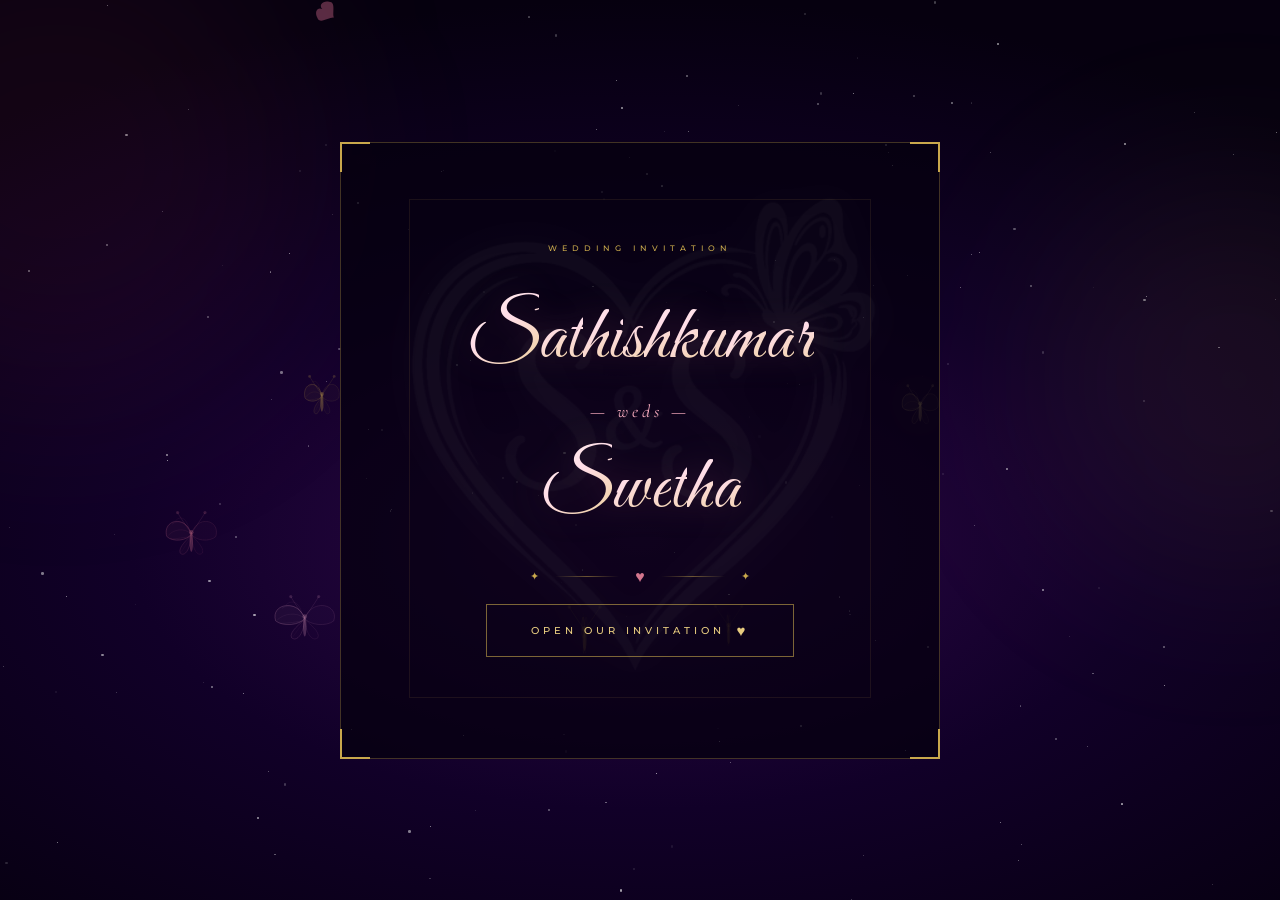
==== index.html @ 47d830bb "first release" ====
<!DOCTYPE html>
<html lang="en">
<head>
  <meta charset="UTF-8" />
  <meta name="viewport" content="width=device-width, initial-scale=1.0" />
  <title>Sathishkumar K &amp; Swetha M — Wedding Invitation</title>
  <meta name="description" content="You are warmly invited to the wedding of Sathishkumar K &amp; Swetha M — 18 June 2026, Karaikudi" />
  <link rel="icon" href="data:image/svg+xml,<svg xmlns=%22http://www.w3.org/2000/svg%22 viewBox=%220 0 100 100%22><text y=%22.9em%22 font-size=%2290%22>💍</text></svg>" />
  <link rel="stylesheet" href="styles.css" />

  <style>
    /* ══════════════════════════════════════════
       ENTRY PAGE — LOCAL ANIMATIONS
    ══════════════════════════════════════════ */

    /* ─── 3-D Card flip entrance ─── */
    .entry-card {
      animation: cardFlipIn 1.1s cubic-bezier(0.175,0.885,0.32,1.275) 0.3s both;
      transition: transform 0.12s ease, box-shadow 0.35s ease;
      transform-style: preserve-3d;
      will-change: transform;
    }
    @keyframes cardFlipIn {
      0%   { opacity:0; transform:perspective(1100px) rotateY(-90deg) scale(0.85); }
      60%  { opacity:1; transform:perspective(1100px) rotateY(6deg)   scale(1.02); }
      80%  {            transform:perspective(1100px) rotateY(-3deg)  scale(1);    }
      100% {            transform:perspective(1100px) rotateY(0deg)   scale(1);    }
    }

    /* ─── Individual letter bounce-in ─── */
    @keyframes letterDrop {
      0%   { opacity:0; transform:translateY(-55px) scale(0.4) rotate(-15deg); }
      55%  {            transform:translateY(8px)   scale(1.12) rotate(3deg);  }
      75%  {            transform:translateY(-4px)  scale(0.97) rotate(-1deg); }
      90%  {            transform:translateY(2px)   scale(1.02) rotate(0);     }
      100% { opacity:1; transform:translateY(0)     scale(1)    rotate(0);     }
    }

    /* ─── "weds" heartbeat ─── */
    @keyframes wedsBeat {
      0%,100% { transform:scale(1);    letter-spacing:4px; }
      18%     { transform:scale(1.20); letter-spacing:7px; }
      34%     { transform:scale(1);                        }
      50%     { transform:scale(1.12); letter-spacing:5px; }
      65%     { transform:scale(1);    letter-spacing:4px; }
    }
    .weds-beating {
      display: block;
      animation: wedsBeat 2.2s ease infinite;
    }

    /* ─── Name glow breath after settle ─── */
    @keyframes nameGlow {
      0%,100% { filter:drop-shadow(0 0 5px rgba(212,116,141,0.18)); }
      50%     { filter:drop-shadow(0 0 22px rgba(212,116,141,0.70))
                       drop-shadow(0 0 44px rgba(201,168,76,0.28)); }
    }
    .n-glowing { animation: nameGlow 2.8s ease infinite; }

    /* ─── Shooting star streak ─── */
    .shooting-star {
      position: fixed;
      height: 1.5px;
      background: linear-gradient(90deg,
        rgba(255,255,255,0.92),
        rgba(232,204,128,0.55),
        transparent);
      border-radius: 2px;
      pointer-events: none;
      z-index: 4;
      transform-origin: left center;
    }
    @keyframes shootStar {
      0%   { opacity:0; transform:rotate(var(--ang)) scaleX(0.1); }
      12%  { opacity:1; }
      100% { opacity:0; transform:rotate(var(--ang)) scaleX(1) translateX(260px); }
    }

    /* ─── Card hover glow ─── */
    .entry-card:hover {
      box-shadow:
        0 8px 60px rgba(212,116,141,0.18),
        0 0 120px rgba(201,168,76,0.08);
    }
  </style>
</head>
<body class="entry-page">

  <!-- Starfield -->
  <div class="star-field" id="star-field"></div>

  <!-- Canvas hearts & butterflies -->
  <canvas id="canvas"></canvas>

  <!-- Ambient blobs -->
  <div class="entry-blob entry-blob-1"></div>
  <div class="entry-blob entry-blob-2"></div>

  <!-- S&S logo watermark -->
  <img src="logo.png" class="entry-logo-bg" aria-hidden="true" />

  <!-- ═══════════════ ENTRY CARD ═══════════════ -->
  <main class="entry-card">
    <span class="c c-tl" aria-hidden="true"></span>
    <span class="c c-tr" aria-hidden="true"></span>
    <span class="c c-br" aria-hidden="true"></span>
    <span class="c c-bl" aria-hidden="true"></span>

    <div class="entry-card-inner">

      <span class="entry-chip">Wedding Invitation</span>

      <div class="entry-names" role="heading" aria-level="1" aria-label="Sathishkumar weds Swetha">
        <span class="n">Sathishkumar</span>
        <span class="n-and">— weds —</span>
        <span class="n">Swetha</span>
      </div>

      <div class="ornate-rule entry-rule" aria-hidden="true">
        <span class="rule-diamond">✦</span>
        <span class="rule-line"></span>
        <span class="rule-icon">♥</span>
        <span class="rule-line"></span>
        <span class="rule-diamond">✦</span>
      </div>

      <button
        class="enter-btn"
        onclick="openInvitation()"
        aria-label="Open Wedding Invitation"
      >
        <span>Open Our Invitation</span>
        <span class="btn-heart" aria-hidden="true">♥</span>
      </button>

    </div>
  </main>

  <!-- Transition overlay -->
  <div id="overlay" aria-hidden="true"></div>

  <script src="script.js"></script>
  <script>
    document.addEventListener('DOMContentLoaded', function () {
      initStars('star-field', 180);
      initParticles('canvas', 32);

      /* 1. Letter-by-letter name bounce */
      animateNameLetters();

      /* 2. "weds" heartbeat — starts after names are visible */
      setTimeout(function () {
        var weds = document.querySelector('.n-and');
        if (weds) weds.classList.add('weds-beating');
      }, 1700);

      /* 3. Mouse tilt — enabled only after card flip finishes (1.4 s) */
      setTimeout(initCardTilt, 1500);

      /* 4. Name glow pulse — starts after all letters have landed */
      setTimeout(function () {
        document.querySelectorAll('.entry-names .n').forEach(function (el) {
          el.classList.add('n-glowing');
        });
      }, 3000);

      /* 5. Shooting stars */
      setTimeout(spawnShootingStar, 800);
      setInterval(spawnShootingStar, 2600);
    });

    /* ── Letter bounce animation ── */
    function animateNameLetters() {
      var container = document.querySelector('.entry-names');

      /* Cancel the container CSS fade-in — letters handle their own reveal */
      container.style.cssText += ';animation:none;opacity:1;transform:none;';

      /* Hide connector initially; fade it in between the two name bursts */
      var connector = document.querySelector('.n-and');
      if (connector) {
        connector.style.opacity = '0';
        setTimeout(function () {
          connector.style.transition = 'opacity 0.55s ease';
          connector.style.opacity    = '1';
        }, 1700);
      }

      /* Split each name span into individual letter spans */
      var nameEls = container.querySelectorAll('.n');
      nameEls.forEach(function (nameEl, nameIdx) {
        var text = nameEl.textContent.trim();
        nameEl.innerHTML = '';
        /* Reset parent gradient-clip — each letter span will own its gradient */
        nameEl.style.animation          = 'none';
        nameEl.style.opacity            = '1';
        nameEl.style.transform          = 'none';
        nameEl.style.background         = 'none';
        nameEl.style.webkitTextFillColor = 'initial';

        text.split('').forEach(function (char, i) {
          var s     = document.createElement('span');
          var delay = (1.2 + nameIdx * 0.58 + i * 0.075).toFixed(3);
          /* Gradient applied directly to each span — visible once opacity animates to 1 */
          s.style.display                = 'inline-block';
          s.style.opacity                = '0';
          s.style.background             = 'linear-gradient(140deg,#fef6ee 0%,#ffdde8 40%,#e8cc80 100%)';
          s.style.webkitBackgroundClip   = 'text';
          s.style.backgroundClip         = 'text';
          s.style.webkitTextFillColor    = 'transparent';
          s.style.animation              = 'letterDrop 0.60s cubic-bezier(0.175,0.885,0.32,1.275) forwards';
          s.style.animationDelay         = delay + 's';
          s.textContent = char;
          nameEl.appendChild(s);
        });
      });
    }

    /* ── Mouse 3-D parallax tilt ── */
    function initCardTilt() {
      var card = document.querySelector('.entry-card');
      if (!card) return;

      /* Remove the CSS flip animation so our JS transform takes full control */
      card.style.animation = 'none';

      window.addEventListener('mousemove', function (e) {
        var r  = card.getBoundingClientRect();
        var dx = (e.clientX - (r.left + r.width  / 2)) / (r.width  / 2);
        var dy = (e.clientY - (r.top  + r.height / 2)) / (r.height / 2);
        dx = Math.max(-1, Math.min(1, dx));
        dy = Math.max(-1, Math.min(1, dy));

        card.style.transform = [
          'perspective(900px)',
          'rotateX(' + (-dy * 9) + 'deg)',
          'rotateY(' + ( dx * 9) + 'deg)',
          'translateZ(14px)',
        ].join(' ');
        card.style.boxShadow =
          '0 ' + (6 + dy * 14) + 'px ' +
          (40 + Math.abs(dx) * 26) + 'px rgba(212,116,141,0.22),' +
          '0 0 80px rgba(201,168,76,0.06)';
      });

      document.addEventListener('mouseleave', function () {
        card.style.transform = 'perspective(900px) rotateX(0) rotateY(0) translateZ(0)';
        card.style.boxShadow = '';
      });
    }

    /* ── Shooting star ── */
    function spawnShootingStar() {
      var el  = document.createElement('div');
      var ang = (Math.random() * 28 + 10).toFixed(1);
      var len = Math.floor(Math.random() * 110 + 70);
      el.className = 'shooting-star';
      el.style.cssText += [
        'top:'   + (Math.random() * 60).toFixed(1) + '%',
        'left:'  + (Math.random() * 65).toFixed(1) + '%',
        'width:' + len + 'px',
        '--ang:' + ang + 'deg',
        'animation:shootStar 0.90s ease-out forwards',
      ].join(';');
      document.body.appendChild(el);
      setTimeout(function () { el.remove(); }, 1050);
    }

    /* ── Page transition ── */
    function openInvitation() {
      var btn = document.querySelector('.enter-btn');
      btn.style.pointerEvents = 'none';
      btn.querySelector('span').textContent = '✦  Entering  ✦';
      document.getElementById('overlay').classList.add('active');
      setTimeout(function () {
        window.location.href = 'invitation.html';
      }, 720);
    }
  </script>
</body>
</html>
---- styles.css ----
@import url('https://fonts.googleapis.com/css2?family=Great+Vibes&family=Playfair+Display:ital,wght@0,400;0,600;0,700;1,400;1,700&family=Cormorant+Garamond:ital,wght@0,300;0,400;0,600;1,300;1,400;1,600&family=Montserrat:wght@200;300;400;500;600&display=swap');

/* ══════════════════════════════════════════════════
   DESIGN TOKENS
══════════════════════════════════════════════════ */
:root {
  --bg-deep:        #06000f;
  --bg-mid:         #0d0025;
  --bg-section:     #08001a;
  --rose:           #d4768e;
  --rose-dark:      #9c2d52;
  --rose-light:     #f4a8bc;
  --rose-pale:      #ffdde8;
  --gold:           #c9a84c;
  --gold-light:     #e8cc80;
  --gold-pale:      #f7e9c0;
  --cream:          #fef6ee;
  --text-primary:   #fef0f5;
  --text-dim:       rgba(254,240,245,0.55);
  --card-bg:        rgba(8,0,20,0.85);
  --card-border:    rgba(201,168,76,0.22);
  --font-script:    'Great Vibes',      cursive;
  --font-display:   'Playfair Display', serif;
  --font-elegant:   'Cormorant Garamond', serif;
  --font-body:      'Montserrat',       sans-serif;
  --ease-out-expo:  cubic-bezier(0.19, 1, 0.22, 1);
}

/* ══════════════════════════════════════════════════
   RESET & BASE
══════════════════════════════════════════════════ */
*, *::before, *::after { margin:0; padding:0; box-sizing:border-box; }
html { scroll-behavior: smooth; -webkit-font-smoothing: antialiased; }
body {
  font-family: var(--font-body);
  background: var(--bg-deep);
  color: var(--text-primary);
  min-height: 100vh;
  overflow-x: hidden;
}

/* ══════════════════════════════════════════════════
   GLOBAL LAYERS
══════════════════════════════════════════════════ */
/* Stars — shared by both pages */
.star-field { position:fixed; inset:0; z-index:0; pointer-events:none; }
.star-field .s {
  position: absolute;
  background: #fff;
  border-radius: 50%;
}

/* Canvas hearts */
#canvas {
  position: fixed; inset:0;
  pointer-events: none;
  z-index: 2;
  width: 100%; height: 100%;
}

/* Page transition */
#overlay {
  position: fixed; inset: 0;
  background: var(--bg-deep);
  z-index: 9999;
  opacity: 0;
  pointer-events: none;
  transition: opacity 0.7s ease;
}
#overlay.active { opacity:1; pointer-events:all; }

/* ══════════════════════════════════════════════════
   SHARED COMPONENTS
══════════════════════════════════════════════════ */

/* Ornate divider */
.ornate-rule {
  display: flex;
  align-items: center;
  gap: 16px;
  margin: 0 auto;
}
.ornate-rule .rule-line {
  flex: 1;
  height: 1px;
  background: linear-gradient(90deg, transparent, rgba(201,168,76,0.5), transparent);
}
.ornate-rule .rule-icon {
  font-size: 16px;
  color: var(--rose);
  animation: pulseHeart 2s ease infinite;
  display: inline-block;
  flex-shrink: 0;
}
.ornate-rule .rule-diamond {
  font-size: 11px;
  color: var(--gold);
  flex-shrink: 0;
}

/* Label chip */
.label-chip {
  display: inline-flex;
  align-items: center;
  gap: 10px;
  font-size: 9px;
  font-weight: 500;
  letter-spacing: 5px;
  text-transform: uppercase;
  color: var(--gold);
}
.label-chip::before, .label-chip::after {
  content: '✦';
  font-size: 8px;
  opacity: 0.7;
}

/* ══════════════════════════════════════════════════
   ENTRY PAGE
══════════════════════════════════════════════════ */
.entry-page {
  position: relative;
  min-height: 100vh;
  display: flex;
  align-items: center;
  justify-content: center;
  background:
    radial-gradient(ellipse 80% 60% at 50% 60%, #2d0848 0%, #110028 50%, #06000f 100%);
  overflow: hidden;
  z-index: 0;
}

/* ── Entry page background logo watermark ── */
.entry-logo-bg {
  position: absolute;
  top: 48%;
  left: 50%;
  transform: translate(-50%, -50%);
  width: min(78vh, 78vw);
  height: auto;
  opacity: 0.12;
  pointer-events: none;
  z-index: 3;
  mix-blend-mode: screen;
  animation: logoBgPulse 6s ease infinite;
}
@keyframes logoBgPulse {
  0%, 100% { opacity: 0.11; transform: translate(-50%, -50%) scale(1);    }
  50%       { opacity: 0.16; transform: translate(-50%, -50%) scale(1.03); }
}

/* Ambient glow blobs */
.entry-blob {
  position: absolute;
  border-radius: 50%;
  filter: blur(90px);
  pointer-events: none;
  z-index: 0;
}
.entry-blob-1 { width:500px; height:500px; background:rgba(156,45,82,0.09); top:-10%; left:-15%; }
.entry-blob-2 { width:400px; height:400px; background:rgba(201,168,76,0.07); top:20%; right:-12%; }

/* Main invitation card */
.entry-card {
  position: relative;
  z-index: 10;
  text-align: center;
  padding: 56px 68px 60px;
  background: rgba(6,0,15,0.75);
  border: 1px solid rgba(201,168,76,0.3);
  backdrop-filter: blur(20px);
  -webkit-backdrop-filter: blur(20px);
  max-width: 600px;
  width: 92%;
}

/* Four corner brackets */
.entry-card .c { position:absolute; width:30px; height:30px; border-color:var(--gold); border-style:solid; }
.entry-card .c-tl { top:-1px;    left:-1px;  border-width:2px 0 0 2px; }
.entry-card .c-tr { top:-1px;    right:-1px; border-width:2px 2px 0 0; }
.entry-card .c-br { bottom:-1px; right:-1px; border-width:0 2px 2px 0; }
.entry-card .c-bl { bottom:-1px; left:-1px;  border-width:0 0 2px 2px; }

/* Inner double-border effect */
.entry-card-inner {
  border: 1px solid rgba(201,168,76,0.1);
  padding: 36px 40px 40px;
}

.entry-rose {
  font-size: 42px;
  display: block;
  margin-bottom: 14px;
  filter: drop-shadow(0 0 18px rgba(212,116,141,0.85));
  animation: bloomIn 1.2s cubic-bezier(0.175,0.885,0.32,1.275) 0.3s both;
}

.entry-chip {
  display: inline-block;
  font-size: 8px;
  font-weight: 500;
  letter-spacing: 5px;
  text-transform: uppercase;
  color: var(--gold);
  margin-bottom: 20px;
  animation: fadeInDown 0.9s ease 0.9s both;
}

/* ─── COUPLE NAMES (entry) ─────────────────────
   FIX: each name is an independent block with its
   own line-height and padding so Great Vibes
   ascenders/descenders are NEVER clipped.
──────────────────────────────────────────────── */
.entry-names {
  margin-bottom: 8px;
  animation: fadeInDown 0.9s ease 1.1s both;
}
.entry-names .n {
  display: block;
  font-family: var(--font-script);
  font-size: clamp(48px, 10vw, 78px);
  /* Critical: enough line-height + top padding for tall Great Vibes ascenders */
  line-height: 1.4;
  padding: 0.15em 0.1em 0.05em;
  background: linear-gradient(140deg, var(--cream) 0%, var(--rose-pale) 40%, var(--gold-light) 100%);
  -webkit-background-clip: text;
  -webkit-text-fill-color: transparent;
  background-clip: text;
  filter: drop-shadow(0 0 16px rgba(212,116,141,0.25));
}

.entry-names .n-and {
  display: block;
  font-family: var(--font-elegant);
  font-style: italic;
  font-size: clamp(15px, 2.5vw, 18px);
  letter-spacing: 4px;
  color: var(--rose-light);
  -webkit-text-fill-color: var(--rose-light); /* safe: not inside bg-clip parent */
  margin: 2px 0;
  filter: none;
  background: none;
}

/* ─── ENTRY RULE ──────────────────────────────── */
.entry-rule {
  max-width: 220px;
  margin: 18px auto;
  animation: fadeIn 0.8s ease 1.4s both;
}

.entry-date {
  font-family: var(--font-elegant);
  font-style: italic;
  font-size: 19px;
  letter-spacing: 2px;
  color: var(--gold-light);
  margin-bottom: 4px;
  animation: fadeIn 0.8s ease 1.6s both;
}
.entry-place {
  font-size: 9px;
  letter-spacing: 4px;
  text-transform: uppercase;
  color: var(--text-dim);
  margin-bottom: 38px;
  animation: fadeIn 0.8s ease 1.8s both;
}

/* ─── ENTER BUTTON ─────────────────────────────── */
.enter-btn {
  display: inline-flex;
  align-items: center;
  gap: 12px;
  padding: 16px 44px;
  border: 1px solid rgba(201,168,76,0.6);
  background: transparent;
  color: var(--gold-light);
  font-family: var(--font-body);
  font-size: 10px;
  font-weight: 500;
  letter-spacing: 4px;
  text-transform: uppercase;
  cursor: pointer;
  position: relative;
  overflow: hidden;
  transition: color 0.4s ease, border-color 0.4s ease, box-shadow 0.4s ease;
  animation: fadeInUp 0.9s ease 2.1s both;
}
.enter-btn::before {
  content: '';
  position: absolute; inset: 0;
  background: linear-gradient(135deg, rgba(156,45,82,0.85), rgba(201,168,76,0.4));
  transform: scaleX(0);
  transform-origin: left;
  transition: transform 0.45s var(--ease-out-expo);
  z-index: 0;
}
.enter-btn:hover::before  { transform: scaleX(1); }
.enter-btn:hover {
  color: var(--cream);
  border-color: var(--rose-light);
  box-shadow: 0 0 28px rgba(212,116,141,0.3), 0 0 60px rgba(212,116,141,0.1);
}
.enter-btn span, .enter-btn .btn-heart { position:relative; z-index:1; }
.enter-btn .btn-heart {
  font-size: 15px;
  animation: pulseHeart 1.6s ease infinite;
}

/* ══════════════════════════════════════════════════
   INVITATION PAGE — HERO
══════════════════════════════════════════════════ */
.hero {
  position: relative;
  min-height: 100vh;
  display: flex;
  flex-direction: column;
  align-items: center;
  justify-content: center;
  text-align: center;
  padding: 56px 24px 72px;
  background:
    radial-gradient(ellipse 90% 70% at 50% 35%, #2d0848 0%, #0d0025 55%, #06000f 100%);
  overflow: visible; /* never clip the hero text */
  z-index: 0;
}

/* Rotating ring ornaments */
.hero-ring {
  position: absolute;
  top: 50%; left: 50%;
  transform: translate(-50%, -50%);
  pointer-events: none;
  z-index: 0;
}
.hero-ring .ring {
  position: absolute;
  top: 50%; left: 50%;
  transform: translate(-50%, -50%);
  border-radius: 50%;
  border: 1px solid;
}
.hero-ring .r1 {
  width: 600px; height: 600px;
  border-color: rgba(201,168,76,0.06);
  animation: rotateSlow 50s linear infinite;
}
.hero-ring .r2 {
  width: 480px; height: 480px;
  border-color: rgba(212,116,141,0.06);
  animation: rotateSlow 36s linear infinite reverse;
}
.hero-ring .r3 {
  width: 360px; height: 360px;
  border-color: rgba(201,168,76,0.05);
  border-style: dashed;
}

/* ── Hero section logo watermark ── */
.hero-logo-bg {
  position: absolute;
  top: 50%;
  left: 50%;
  transform: translate(-50%, -50%);
  width: min(60vh, 60vw);
  height: auto;
  opacity: 0.09;
  pointer-events: none;
  z-index: 0;
  mix-blend-mode: screen;
  animation: logoBgPulse 6s ease infinite;
}

/* Ambient blobs in hero */
.hero-blob {
  position: absolute;
  border-radius: 50%;
  filter: blur(100px);
  pointer-events: none;
  z-index: 0;
}
.hero-blob-l { width:420px; height:420px; background:rgba(156,45,82,0.1);  top:5%; left:-10%; }
.hero-blob-r { width:320px; height:320px; background:rgba(201,168,76,0.07); top:15%; right:-8%; }

.hero-content {
  position: relative;
  z-index: 5;
  max-width: 860px;
  width: 100%;
}

/* Invitation pill */
.hero-pill {
  display: inline-flex;
  align-items: center;
  gap: 14px;
  padding: 9px 26px;
  border: 1px solid rgba(201,168,76,0.25);
  border-radius: 40px;
  background: rgba(201,168,76,0.05);
  font-size: 9px;
  letter-spacing: 5px;
  text-transform: uppercase;
  color: var(--gold);
  margin-bottom: 20px;
  animation: fadeInDown 0.9s ease 0.3s both;
}
.hero-pill span { font-size: 14px; }

/* ─── HERO COUPLE NAMES ────────────────────────
   FIX: groom and bride are separate .hname spans,
   each with own line-height + top padding.
   The connector is outside the bg-clip context.
──────────────────────────────────────────────── */
.hero-couple {
  margin-bottom: 8px;
  animation: fadeInDown 1s ease 0.5s both;
}
.hero-couple .hname {
  display: block;
  font-family: var(--font-script);
  font-size: clamp(62px, 13vw, 106px);
  line-height: 1.38;           /* KEY FIX */
  padding: 0.18em 0.15em 0.04em; /* KEY FIX: top padding for Great Vibes ascenders */
  background: linear-gradient(140deg, var(--cream) 0%, var(--rose-pale) 42%, var(--gold-light) 100%);
  -webkit-background-clip: text;
  -webkit-text-fill-color: transparent;
  background-clip: text;
  filter: drop-shadow(0 0 22px rgba(212,116,141,0.28));
}
.hero-couple .hname-and {
  display: block;
  font-family: var(--font-elegant);
  font-style: italic;
  font-size: clamp(17px, 2.8vw, 23px);
  letter-spacing: 5px;
  color: var(--rose-light);
  margin: 4px 0 2px;
  animation: fadeIn 0.8s ease 0.8s both;
  /* Safe: not nested inside background-clip parent */
  -webkit-text-fill-color: var(--rose-light);
  background: none;
  filter: none;
}

.hero-rule {
  max-width: 340px;
  margin: 14px auto;
  animation: fadeIn 0.8s ease 1s both;
}

.hero-tagline {
  font-family: var(--font-elegant);
  font-style: italic;
  font-size: clamp(17px, 3vw, 24px);
  color: rgba(254,240,245,0.62);
  margin-bottom: 14px;
  animation: fadeIn 1s ease 1.1s both;
}
.hero-date-badge {
  display: inline-block;
  padding: 10px 32px;
  border: 1px solid rgba(201,168,76,0.35);
  background: rgba(201,168,76,0.04);
  font-family: var(--font-elegant);
  font-size: 16px;
  letter-spacing: 2px;
  color: var(--gold-light);
  animation: fadeInUp 1s ease 1.3s both;
}

.scroll-hint {
  position: absolute;
  bottom: 40px;
  left: 50%;
  transform: translateX(-50%);
  display: flex;
  flex-direction: column;
  align-items: center;
  gap: 9px;
  animation: fadeIn 1s ease 2.4s both;
  z-index: 5;
}
.scroll-hint .sh-text {
  font-size: 9px;
  letter-spacing: 4px;
  text-transform: uppercase;
  color: var(--text-dim);
}
.scroll-line {
  width: 1px; height: 44px;
  background: linear-gradient(180deg, rgba(201,168,76,0.7), transparent);
  animation: scrollPulse 2s ease infinite;
}

/* ══════════════════════════════════════════════════
   SECTION SYSTEM
══════════════════════════════════════════════════ */
.section {
  padding: 60px 24px;
  position: relative;
  z-index: 1;
}
.section-inner   { max-width: 1080px; margin: 0 auto; }
.section-header  { text-align: center; margin-bottom: 40px; }

.s-label {
  font-size: 9px;
  letter-spacing: 6px;
  text-transform: uppercase;
  color: var(--rose);
  display: block;
  margin-bottom: 16px;
}
.s-title {
  font-family: var(--font-display);
  font-size: clamp(26px, 5vw, 44px);
  font-weight: 400;
  color: var(--cream);
  line-height: 1.2;
}
.s-title em { font-style:italic; color:var(--rose-light); }
.s-sub {
  font-family: var(--font-elegant);
  font-style: italic;
  font-size: 18px;
  color: var(--text-dim);
  margin-top: 14px;
}

/* Scroll-reveal — elements animate in when entering viewport */
.reveal {
  opacity: 0;
  transform: translateY(32px);
  transition: opacity 0.8s ease, transform 0.8s var(--ease-out-expo);
}
.reveal.visible { opacity:1; transform:none; }
.rd1 { transition-delay: 0.1s; }
.rd2 { transition-delay: 0.2s; }
.rd3 { transition-delay: 0.3s; }
.rd4 { transition-delay: 0.45s; }
.rd5 { transition-delay: 0.6s; }

/* ══════════════════════════════════════════════════
   COUNTDOWN
══════════════════════════════════════════════════ */
.countdown-section {
  background: linear-gradient(180deg, #06000f 0%, #0c001e 50%, #06000f 100%);
}

.timer-grid {
  display: flex;
  justify-content: center;
  align-items: flex-start;
  gap: clamp(8px, 2.5vw, 24px);
  flex-wrap: wrap;
}
.timer-unit {
  display: flex;
  flex-direction: column;
  align-items: center;
  gap: 14px;
}

/* FIX: removed overflow:hidden so tick animation is visible */
.timer-box {
  position: relative;
  width: clamp(78px, 15vw, 108px);
  height: clamp(78px, 15vw, 108px);
  background: rgba(10,0,24,0.92);
  border: 1px solid rgba(201,168,76,0.28);
  display: flex;
  align-items: center;
  justify-content: center;
  box-shadow: inset 0 1px 0 rgba(201,168,76,0.08),
              0 0 30px rgba(0,0,0,0.4);
}
/* Half-tone divider inside box */
.timer-box::before {
  content:'';
  position:absolute;
  inset: 0 0 50% 0;
  background: rgba(255,255,255,0.02);
}
.timer-box::after {
  content:'';
  position:absolute;
  top:50%; left:12%; right:12%;
  height:1px;
  background:rgba(201,168,76,0.12);
}
.timer-number {
  font-family: var(--font-display);
  font-size: clamp(34px, 7vw, 50px);
  font-weight: 600;
  color: var(--cream);
  position: relative;
  z-index: 1;
  transition: transform 0.22s ease, opacity 0.22s ease;
}
.timer-number.tick {
  transform: translateY(-14px);
  opacity: 0;
}
.timer-label {
  font-size: 9px;
  letter-spacing: 3px;
  text-transform: uppercase;
  color: var(--gold);
}
.timer-sep {
  font-family: var(--font-display);
  font-size: clamp(26px, 5vw, 40px);
  color: var(--rose);
  opacity: 0.45;
  padding-top: 8px;
  line-height: 1;
  align-self: center;
}
.timer-done {
  font-family: var(--font-script);
  font-size: clamp(38px, 8vw, 60px);
  background: linear-gradient(135deg, var(--rose-light), var(--gold-light));
  -webkit-background-clip: text;
  -webkit-text-fill-color: transparent;
  background-clip: text;
  text-align: center;
  padding: 0.15em;
}

/* ══════════════════════════════════════════════════
   FAMILY INTRODUCTION
══════════════════════════════════════════════════ */
.family-section {
  background: var(--bg-deep);
}
.family-grid {
  display: grid;
  grid-template-columns: 1fr auto 1fr;
  align-items: center;
  gap: 24px;
  max-width: 780px;
  margin: 0 auto;
}
.family-card { text-align: center; }
.family-role {
  font-size: 9px;
  letter-spacing: 5px;
  text-transform: uppercase;
  color: var(--gold);
  margin-bottom: 12px;
}
.family-name {
  font-family: var(--font-script);
  font-size: clamp(36px, 7vw, 52px);
  line-height: 1.4;
  padding: 0.15em 0.1em 0.05em;
  background: linear-gradient(140deg, var(--cream), var(--rose-light) 50%, var(--gold-light));
  -webkit-background-clip: text;
  -webkit-text-fill-color: transparent;
  background-clip: text;
  display: block;
}
.family-detail {
  font-family: var(--font-elegant);
  font-style: italic;
  font-size: 15px;
  color: var(--text-dim);
  margin-top: 6px;
  line-height: 1.65;
}
.family-sep {
  font-family: var(--font-script);
  font-size: clamp(42px, 8vw, 64px);
  color: var(--rose);
  line-height: 1;
  padding: 0.1em;
  animation: pulseHeart 2s ease infinite;
  display: block;
  text-align: center;
}

/* ══════════════════════════════════════════════════
   EVENT CARDS
══════════════════════════════════════════════════ */
.events-section {
  background: linear-gradient(180deg, #06000f 0%, #09001a 50%, #06000f 100%);
}
.events-grid {
  display: grid;
  grid-template-columns: repeat(auto-fit, minmax(300px, 1fr));
  gap: 36px;
}

.event-card {
  position: relative;
  padding: 40px 34px 38px;
  background: var(--card-bg);
  border: 1px solid var(--card-border);
  text-align: center;
  backdrop-filter: blur(12px);
  -webkit-backdrop-filter: blur(12px);
  transition:
    transform     0.45s var(--ease-out-expo),
    box-shadow    0.45s ease,
    border-color  0.45s ease;
}
/* Corner ornaments */
.event-card::before { content:''; position:absolute; top:-1px;    left:-1px;  width:28px; height:28px; border-top:2px solid var(--gold);    border-left:2px solid var(--gold); }
.event-card::after  { content:''; position:absolute; bottom:-1px; right:-1px; width:28px; height:28px; border-bottom:2px solid var(--gold); border-right:2px solid var(--gold); }

.event-card:hover {
  transform: translateY(-10px);
  box-shadow: 0 28px 70px rgba(156,45,82,0.2), 0 4px 20px rgba(0,0,0,0.5);
  border-color: rgba(201,168,76,0.42);
}

.event-icon {
  font-size: 38px;
  display: block;
  margin-bottom: 12px;
  animation: floatIcon 4s ease-in-out infinite;
}
.event-card:last-child .event-icon { animation-delay: 0.8s; }

.event-label  { font-size:8px; letter-spacing:5px; text-transform:uppercase; color:var(--gold); margin-bottom:10px; }
.event-title  { font-family:var(--font-display); font-size:clamp(20px,3.5vw,27px); font-weight:400; color:var(--cream); margin-bottom:24px; }
.event-rule   { width:50px; height:1px; background:linear-gradient(90deg,transparent,var(--rose),transparent); margin:0 auto 24px; }

.event-date   {
  font-family: var(--font-elegant);
  font-style: italic;
  font-size: 21px;
  color: var(--gold-light);
  margin-bottom: 5px;
}
.event-day    { font-size:11px; letter-spacing:2px; color:var(--text-dim); margin-bottom:20px; }

.event-venue  {
  font-family: var(--font-display);
  font-size: clamp(17px,3vw,21px);
  font-weight: 600;
  color: var(--rose-light);
  margin-bottom: 6px;
}
.event-addr   { font-size:12px; line-height:1.7; color:var(--text-dim); margin-bottom:22px; }

.event-map {
  display: inline-flex;
  align-items: center;
  gap: 7px;
  font-size: 9px;
  letter-spacing: 3px;
  text-transform: uppercase;
  color: var(--gold);
  text-decoration: none;
  border-bottom: 1px solid rgba(201,168,76,0.25);
  padding-bottom: 2px;
  transition: color 0.3s, border-color 0.3s;
}
.event-map:hover { color:var(--gold-light); border-color:var(--gold); }

/* ══════════════════════════════════════════════════
   MESSAGE SECTION
══════════════════════════════════════════════════ */
.message-section {
  background: linear-gradient(180deg, #06000f 0%, #12002a 50%, #06000f 100%);
  position: relative;
}
.message-section::before {
  content: '♥';
  position: absolute;
  font-size: 480px;
  color: rgba(212,116,141,0.022);
  top: 50%; left: 50%;
  transform: translate(-50%, -50%);
  line-height: 1;
  pointer-events: none;
  user-select: none;
  z-index: 0;
}
.message-inner {
  max-width: 740px;
  margin: 0 auto;
  text-align: center;
  position: relative;
  z-index: 1;
}
/* ── S&S SVG LOGO ──────────────────────────────
   Transparent background. White strokes glow
   with rose-gold to merge with the dark theme.
─────────────────────────────────────────────── */
.ss-logo-wrap {
  display: inline-block;
  margin-bottom: 16px;
}
.ss-logo-img {
  width: clamp(170px, 30vw, 230px);
  height: auto;
  /* screen blend removes any residual dark fringing on the website bg */
  mix-blend-mode: screen;
  animation: logoGlow 3.5s ease infinite;
}
@keyframes logoGlow {
  0%, 100% {
    filter:
      drop-shadow(0 0 6px  rgba(212,116,141,0.42))
      drop-shadow(0 0 18px rgba(201,168,76, 0.20));
  }
  50% {
    filter:
      drop-shadow(0 0 13px rgba(212,116,141,0.70))
      drop-shadow(0 0 32px rgba(201,168,76, 0.40));
  }
}
.message-heading {
  font-family: var(--font-script);
  font-size: clamp(38px, 8vw, 60px);
  line-height: 1.4;
  padding: 0.12em 0.1em 0.04em;
  background: linear-gradient(135deg, var(--rose-light), var(--gold-light));
  -webkit-background-clip: text;
  -webkit-text-fill-color: transparent;
  background-clip: text;
  margin-bottom: 20px;
  display: block;
}
.message-body {
  font-family: var(--font-elegant);
  font-style: italic;
  font-size: clamp(16px, 2.6vw, 19px);
  line-height: 1.82;
  color: rgba(254,240,245,0.62);
  margin-bottom: 0;
}
.message-body + .message-body { margin-top: 1.1em; }
.message-body strong {
  font-style: normal;
  color: var(--rose-light);
  font-weight: 600;
}
.message-rule { max-width:240px; margin:0 auto 28px; }
.message-sig {
  font-family: var(--font-script);
  font-size: clamp(30px, 6vw, 48px);
  line-height: 1.4;
  padding: 0.1em 0.1em 0.04em;
  color: var(--rose-light);
  display: block;
}

/* ══════════════════════════════════════════════════
   FOOTER
══════════════════════════════════════════════════ */
footer {
  padding: 28px 24px 24px;
  text-align: center;
  border-top: 1px solid rgba(201,168,76,0.1);
  background: #030008;
  position: relative;
  z-index: 1;
}
.footer-logo {
  font-family: var(--font-script);
  font-size: clamp(40px, 8vw, 58px);
  line-height: 1.4;
  padding: 0.12em 0.1em 0.04em;
  color: var(--rose-light);
  filter: drop-shadow(0 0 14px rgba(244,168,188,0.28));
  display: block;
  margin-bottom: 8px;
}
.footer-date {
  font-family: var(--font-elegant);
  font-size: 16px;
  letter-spacing: 3px;
  color: var(--gold);
  margin-bottom: 10px;
}
.footer-event-row {
  display: flex;
  justify-content: center;
  align-items: center;
  gap: 20px;
  flex-wrap: wrap;
  margin-bottom: 36px;
}
.footer-event {
  font-size: 11px;
  letter-spacing: 2px;
  text-transform: uppercase;
  color: var(--text-dim);
}
.footer-event-sep { color: var(--rose); font-size: 14px; }
.footer-quote {
  font-family: var(--font-elegant);
  font-style: italic;
  font-size: 16px;
  color: var(--text-dim);
  max-width: 500px;
  margin: 0 auto 36px;
  line-height: 1.75;
}
.footer-quote cite {
  display: block;
  margin-top: 8px;
  font-size: 12px;
  letter-spacing: 2px;
  color: rgba(201,168,76,0.5);
  font-style: normal;
  text-transform: uppercase;
}
.footer-hearts {
  display: flex;
  justify-content: center;
  gap: 10px;
  margin-bottom: 28px;
  font-size: 13px;
}
.footer-hearts span { animation: pulseHeart 1.8s ease infinite; }
.footer-hearts span:nth-child(2) { animation-delay: 0.3s; }
.footer-hearts span:nth-child(3) { animation-delay: 0.6s; }
.footer-credit {
  font-size: 9px;
  letter-spacing: 3px;
  text-transform: uppercase;
  color: rgba(255,255,255,0.14);
}
.footer-credit strong { color: rgba(212,116,141,0.45); }

/* ══════════════════════════════════════════════════
   KEYFRAMES
══════════════════════════════════════════════════ */
@keyframes fadeInDown {
  from { opacity:0; transform:translateY(-20px); }
  to   { opacity:1; transform:none; }
}
@keyframes fadeInUp {
  from { opacity:0; transform:translateY(20px); }
  to   { opacity:1; transform:none; }
}
@keyframes fadeIn {
  from { opacity:0; }
  to   { opacity:1; }
}
@keyframes bloomIn {
  from { opacity:0; transform:scale(0.2) rotate(-40deg); }
  to   { opacity:1; transform:scale(1) rotate(0deg); }
}
@keyframes pulseHeart {
  0%,100% { transform:scale(1); }
  50%      { transform:scale(1.25); }
}
@keyframes floatIcon {
  0%,100% { transform:translateY(0); }
  50%      { transform:translateY(-8px); }
}
@keyframes scrollPulse {
  0%  { opacity:0; transform:scaleY(0); transform-origin:top; }
  45% { opacity:1; transform:scaleY(1); transform-origin:top; }
  55% { opacity:1; transform:scaleY(1); transform-origin:bottom; }
  100%{ opacity:0; transform:scaleY(0); transform-origin:bottom; }
}
@keyframes rotateSlow {
  from { transform:translate(-50%,-50%) rotate(0deg); }
  to   { transform:translate(-50%,-50%) rotate(360deg); }
}
@keyframes twinkle {
  0%,100% { opacity:0.15; }
  50%      { opacity:0.85; }
}
@keyframes glowPulse {
  0%,100% { box-shadow:0 0 0 7px rgba(201,168,76,0.05), 0 0 22px rgba(201,168,76,0.08); }
  50%      { box-shadow:0 0 0 12px rgba(201,168,76,0.08), 0 0 40px rgba(201,168,76,0.18); }
}

/* ══════════════════════════════════════════════════
   RESPONSIVE  ·  3 breakpoints
   768 = tablet / large phone
   480 = standard phone  (375–479 px)
   360 = small phone     (≤ 360 px)
══════════════════════════════════════════════════ */

/* ── Global fix: never allow horizontal scroll ── */
html, body { overflow-x: hidden; }

/* ─────────────────────────────────────────────────
   ≤ 768 px  — Tablet / Large phone
───────────────────────────────────────────────── */
@media (max-width: 768px) {

  /* Sections */
  .section           { padding: 48px 18px; }
  .section-header    { margin-bottom: 30px; }
  .s-title           { font-size: clamp(22px, 5.5vw, 34px); }
  .s-sub             { font-size: 15px; margin-top: 10px; }

  /* ─ Entry page card ─ */
  .entry-card        { padding: 36px 20px 40px; width: 94%; }
  .entry-card-inner  { padding: 20px 16px 24px; }
  .entry-names .n    { font-size: clamp(42px, 10.5vw, 70px); }
  .entry-names .n-and { font-size: 14px; letter-spacing: 3px; }
  .enter-btn         { padding: 14px 32px; font-size: 10px; letter-spacing: 3px; }

  /* ─ Entry logo watermark ─ */
  .entry-logo-bg     { width: min(86vw, 86vh); }

  /* ─ Hero ─ */
  .hero              { padding: 52px 18px 56px; min-height: auto; }
  .hero-ring         { display: none; } /* 600 px rings overflow on phone */
  .scroll-hint       { display: none; } /* not needed on touch screens */
  .hero-logo-bg      { width: min(82vw, 54vh); }
  .hero-blob-l,
  .hero-blob-r       { width: 200px; height: 200px; }
  .hero-pill         { font-size: 8px; letter-spacing: 3px;
                       padding: 8px 18px; gap: 10px; margin-bottom: 16px; }
  .hero-couple .hname     { font-size: clamp(52px, 12vw, 82px);
                            padding: 0.15em 0.12em 0.04em; }
  .hero-couple .hname-and { font-size: 15px; letter-spacing: 3px; margin: 2px 0; }
  .hero-rule         { margin: 12px auto; max-width: 260px; }
  .hero-tagline      { font-size: 16px; margin-bottom: 12px; }
  .hero-date-badge   { font-size: 14px; padding: 10px 24px; }

  /* ─ Countdown ─ */
  .timer-sep         { display: none; }
  .timer-grid        { gap: 10px; }
  .timer-box         { width: 72px; height: 72px; }
  .timer-number      { font-size: 32px; }
  .timer-label       { font-size: 8px; letter-spacing: 2px; }

  /* ─ Family ─ */
  .family-grid {
    grid-template-columns: 1fr;
    gap: 14px;
    text-align: center;
  }
  .family-sep        { font-size: 36px; margin: 0 auto; display: block; }
  .family-name       { font-size: clamp(30px, 8vw, 46px); }
  .family-detail     { font-size: 14px; }
  .family-role       { font-size: 8px; }

  /* ─ Events ─ */
  .events-grid       { grid-template-columns: 1fr; gap: 24px; }
  .event-card        { padding: 32px 22px 28px; }
  .event-title       { font-size: 22px; margin-bottom: 18px; }
  .event-date        { font-size: 18px; }
  .event-venue       { font-size: 18px; }

  /* ─ Message ─ */
  .ss-logo-img       { width: clamp(120px, 34vw, 180px); }
  .message-heading   { font-size: clamp(30px, 7vw, 52px); margin-bottom: 16px; }
  .message-body      { font-size: 16px; line-height: 1.78; }
  .message-inner     { max-width: 100%; }
}

/* ─────────────────────────────────────────────────
   ≤ 480 px  — Standard phone  (iPhone SE, 375 px …)
───────────────────────────────────────────────── */
@media (max-width: 480px) {

  /* Sections */
  .section           { padding: 40px 16px; }
  .section-header    { margin-bottom: 26px; }
  .s-title           { font-size: clamp(20px, 5.5vw, 28px); }

  /* ─ Entry card ─ */
  .entry-card        { padding: 28px 16px 32px; width: 96%; }
  .entry-card-inner  { padding: 16px 12px 20px; }
  .entry-names .n    { font-size: clamp(38px, 11vw, 58px); }
  .entry-names .n-and { font-size: 13px; letter-spacing: 3px; margin: 1px 0; }
  .c                 { width: 20px; height: 20px; }
  .entry-chip        { font-size: 8px; letter-spacing: 4px; margin-bottom: 16px; }
  .enter-btn         { padding: 13px 26px; font-size: 9px; letter-spacing: 3px; gap: 8px; }
  .entry-rule        { margin: 14px auto; }

  /* ─ Hero ─ */
  .hero              { padding: 44px 16px 50px; min-height: auto; }
  .hero-logo-bg      { width: min(88vw, 50vh); }
  .hero-couple .hname     { font-size: clamp(44px, 13vw, 62px);
                            line-height: 1.35; padding: 0.14em 0.1em 0.04em; }
  .hero-couple .hname-and { font-size: 13px; letter-spacing: 3px; }
  .hero-pill         { margin-bottom: 12px; font-size: 7.5px; padding: 7px 16px; }
  .hero-tagline      { font-size: 15px; margin-bottom: 10px; }
  .hero-date-badge   { font-size: 13px; padding: 8px 18px; letter-spacing: 1px; }
  .scroll-hint       { bottom: 28px; }

  /* ─ Countdown ─ */
  .timer-box         { width: 64px; height: 64px; }
  .timer-number      { font-size: 28px; }
  .timer-label       { font-size: 7.5px; }
  .timer-grid        { gap: 8px; }

  /* ─ Family ─ */
  .family-name       { font-size: clamp(28px, 9vw, 40px); }
  .family-detail     { font-size: 13px; line-height: 1.6; }

  /* ─ Events ─ */
  .event-card        { padding: 26px 18px 24px; }
  .event-card::before,
  .event-card::after { width: 20px; height: 20px; }
  .event-label       { font-size: 7.5px; letter-spacing: 4px; margin-bottom: 8px; }
  .event-title       { font-size: 20px; margin-bottom: 16px; }
  .event-rule        { margin-bottom: 18px; }
  .event-date        { font-size: 17px; }
  .event-day         { font-size: 10px; margin-bottom: 16px; }
  .event-venue       { font-size: 17px; }
  .event-addr        { font-size: 11px; line-height: 1.65; margin-bottom: 16px; }
  .event-map         { font-size: 8.5px; }
  .events-grid       { gap: 20px; }

  /* ─ Message ─ */
  .ss-logo-img       { width: clamp(100px, 32vw, 148px); }
  .message-heading   { font-size: clamp(28px, 8vw, 44px); }
  .message-body      { font-size: 15px; line-height: 1.75; }
  .message-medallion { width: 74px; height: 74px; font-size: 26px;
                       margin-bottom: 18px; }

  /* ─ Dividers ─ */
  .ornate-rule       { gap: 10px; }
  .rule-icon         { font-size: 14px; }
}

/* ─────────────────────────────────────────────────
   ≤ 360 px  — Small phone  (Galaxy A, iPhone mini …)
───────────────────────────────────────────────── */
@media (max-width: 360px) {

  .section           { padding: 36px 14px; }

  /* Entry */
  .entry-names .n    { font-size: 36px; }
  .enter-btn         { padding: 12px 22px; }

  /* Hero */
  .hero-couple .hname { font-size: 40px; }
  .hero-tagline      { font-size: 14px; }

  /* Countdown */
  .timer-box         { width: 58px; height: 58px; }
  .timer-number      { font-size: 24px; }

  /* Family */
  .family-name       { font-size: 28px; }

  /* Events */
  .event-title       { font-size: 18px; }
  .event-venue       { font-size: 16px; }
}
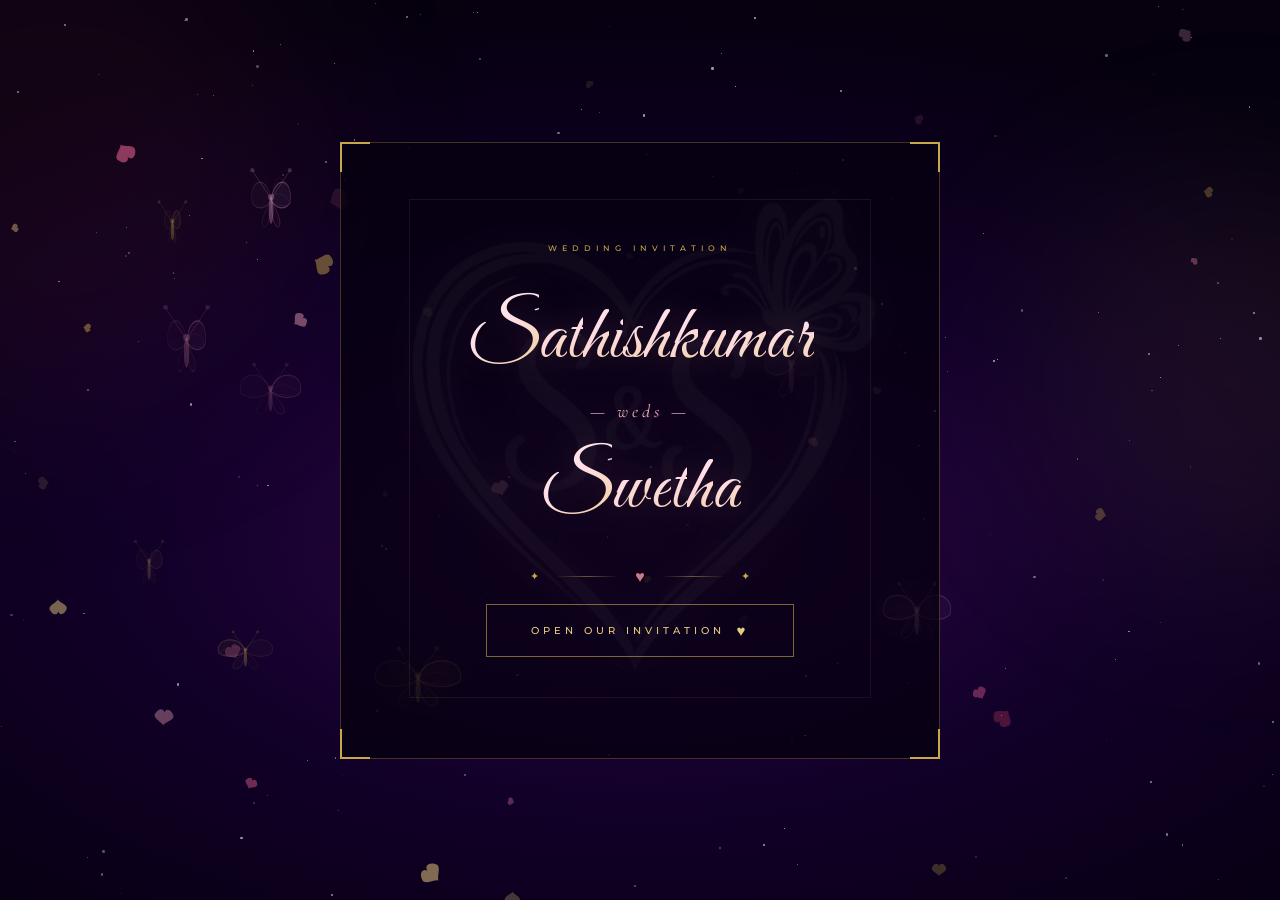
==== commit 521525c7: "second release" ====
--- a/index.html
+++ b/index.html
@@ -6,6 +6,8 @@
   <title>Sathishkumar K &amp; Swetha M — Wedding Invitation</title>
   <meta name="description" content="You are warmly invited to the wedding of Sathishkumar K &amp; Swetha M — 18 June 2026, Karaikudi" />
   <link rel="icon" href="data:image/svg+xml,<svg xmlns=%22http://www.w3.org/2000/svg%22 viewBox=%220 0 100 100%22><text y=%22.9em%22 font-size=%2290%22>💍</text></svg>" />
+  <link rel="preconnect" href="https://fonts.googleapis.com" />
+  <link rel="preconnect" href="https://fonts.gstatic.com" crossorigin />
   <link rel="stylesheet" href="styles.css" />
 
   <style>
--- a/styles.css
+++ b/styles.css
@@ -69,6 +69,25 @@
 }
 #overlay.active { opacity:1; pointer-events:all; }
 
+/* Page entrance loader — invitation.html */
+#page-loader {
+  position: fixed;
+  inset: 0;
+  background: var(--bg-deep);
+  z-index: 99999;
+  display: flex;
+  align-items: center;
+  justify-content: center;
+  transition: opacity 0.7s ease;
+}
+#page-loader.ready { opacity: 0; pointer-events: none; }
+.loader-heart {
+  font-size: 44px;
+  color: var(--rose);
+  filter: drop-shadow(0 0 20px rgba(212,116,141,0.85));
+  animation: pulseHeart 0.85s ease infinite;
+}
+
 /* ══════════════════════════════════════════════════
    SHARED COMPONENTS
 ══════════════════════════════════════════════════ */
@@ -761,6 +780,29 @@
 }
 .event-map:hover { color:var(--gold-light); border-color:var(--gold); }
 
+/* Carousel dot indicator (events section, mobile) */
+.carousel-dots {
+  display: none;          /* shown via media query */
+  justify-content: center;
+  align-items: center;
+  gap: 9px;
+  margin-top: 18px;
+}
+.cdot {
+  width: 7px;
+  height: 7px;
+  border-radius: 50%;
+  background: transparent;
+  border: 1.5px solid rgba(201,168,76,0.4);
+  cursor: pointer;
+  transition: background 0.3s ease, transform 0.3s ease;
+}
+.cdot-active {
+  background: var(--gold);
+  border-color: var(--gold);
+  transform: scale(1.45);
+}
+
 /* ══════════════════════════════════════════════════
    MESSAGE SECTION
 ══════════════════════════════════════════════════ */
@@ -930,6 +972,38 @@
 .footer-credit strong { color: rgba(212,116,141,0.45); }
 
 /* ══════════════════════════════════════════════════
+   SECTION NAV DOTS  (invitation page, mobile)
+══════════════════════════════════════════════════ */
+.nav-dots {
+  position: fixed;
+  right: 14px;
+  top: 50%;
+  transform: translateY(-50%);
+  display: none;          /* shown via media query */
+  flex-direction: column;
+  gap: 11px;
+  z-index: 200;
+  opacity: 0;
+  transition: opacity 0.5s ease;
+}
+.nav-dots.visible { opacity: 1; }
+.nav-dot {
+  width: 8px;
+  height: 8px;
+  border-radius: 50%;
+  border: 1.5px solid rgba(201,168,76,0.4);
+  background: transparent;
+  cursor: pointer;
+  padding: 0;
+  transition: background 0.3s ease, transform 0.3s ease, border-color 0.3s ease;
+}
+.nav-dot.active {
+  background: var(--gold);
+  border-color: var(--gold);
+  transform: scale(1.6);
+}
+
+/* ══════════════════════════════════════════════════
    KEYFRAMES
 ══════════════════════════════════════════════════ */
 @keyframes fadeInDown {
@@ -990,8 +1064,20 @@
 ───────────────────────────────────────────────── */
 @media (max-width: 768px) {
 
+  /* ─ Full-page section UX — strict page-by-page snap ─ */
+  html               { scroll-snap-type: y mandatory; }
+  .hero              { height: 100vh; height: 100svh;
+                       scroll-snap-align: start; }
+  .section           { padding: 0 18px;
+                       height: 100vh; height: 100svh;
+                       display: flex; flex-direction: column;
+                       align-items: center; justify-content: center;
+                       scroll-snap-align: start; }
+  .section .section-inner { width: 100%; }
+  footer             { scroll-snap-align: start; }
+  .nav-dots          { display: flex; }
+
   /* Sections */
-  .section           { padding: 48px 18px; }
   .section-header    { margin-bottom: 30px; }
   .s-title           { font-size: clamp(22px, 5.5vw, 34px); }
   .s-sub             { font-size: 15px; margin-top: 10px; }
@@ -1041,7 +1127,7 @@
   .family-role       { font-size: 8px; }
 
   /* ─ Events ─ */
-  .events-grid       { grid-template-columns: 1fr; gap: 24px; }
+  .events-grid       { grid-template-columns: 1fr; gap: 20px; }
   .event-card        { padding: 32px 22px 28px; }
   .event-title       { font-size: 22px; margin-bottom: 18px; }
   .event-date        { font-size: 18px; }
@@ -1107,7 +1193,7 @@
   .event-venue       { font-size: 17px; }
   .event-addr        { font-size: 11px; line-height: 1.65; margin-bottom: 16px; }
   .event-map         { font-size: 8.5px; }
-  .events-grid       { gap: 20px; }
+  .section           { padding: 0 16px; } /* override 768 padding — flex centering handles vertical */
 
   /* ─ Message ─ */
   .ss-logo-img       { width: clamp(100px, 32vw, 148px); }
@@ -1119,6 +1205,17 @@
   /* ─ Dividers ─ */
   .ornate-rule       { gap: 10px; }
   .rule-icon         { font-size: 14px; }
+
+  /* ─ Performance: remove expensive GPU layers on phone ─ */
+  .event-card {
+    backdrop-filter: none;
+    -webkit-backdrop-filter: none;
+    background: rgba(6,0,15,0.97);
+  }
+  .entry-card {
+    backdrop-filter: blur(10px);
+    -webkit-backdrop-filter: blur(10px);
+  }
 }
 
 /* ─────────────────────────────────────────────────
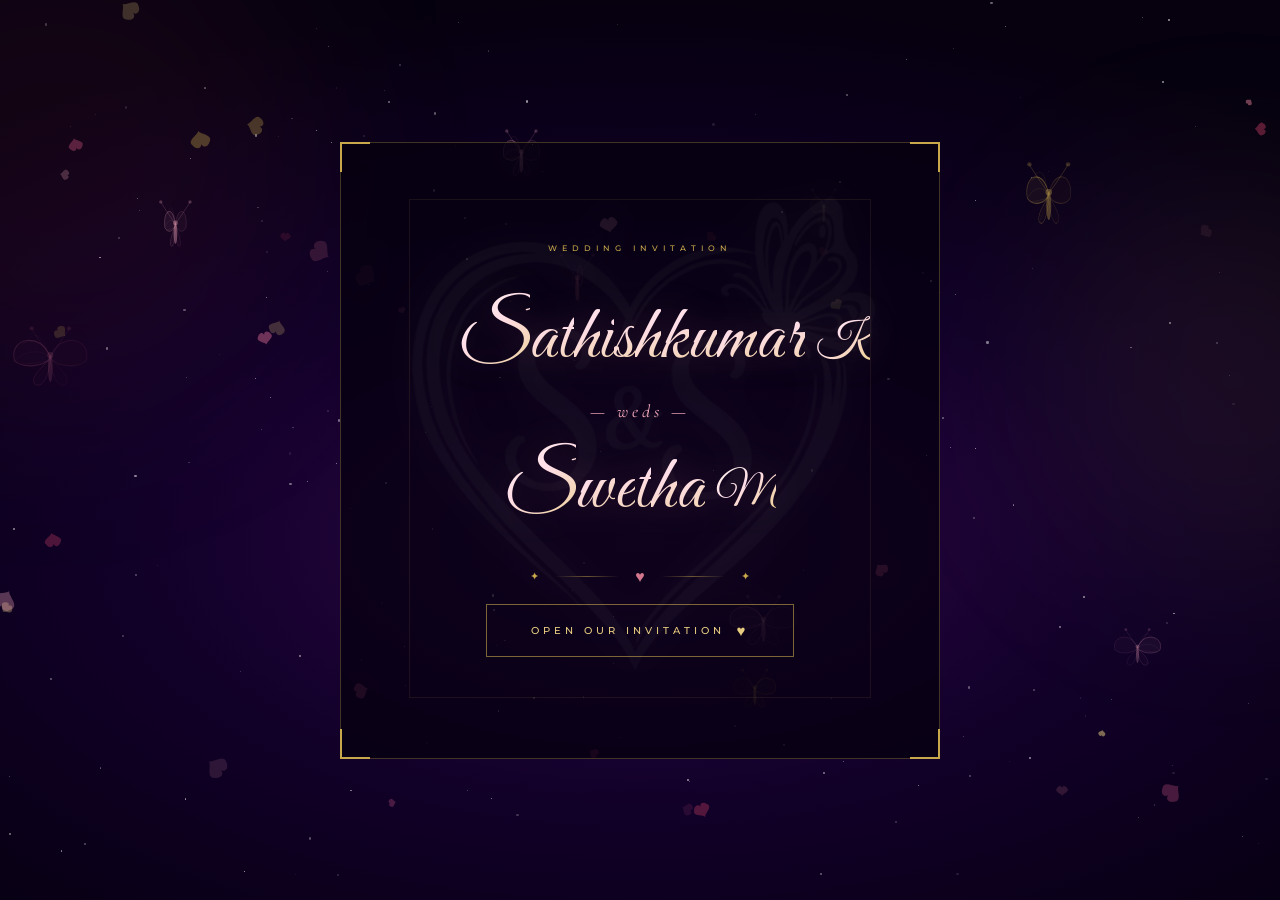
==== commit fcd80513: "version 3" ====
--- a/index.html
+++ b/index.html
@@ -112,10 +112,10 @@
 
       <span class="entry-chip">Wedding Invitation</span>
 
-      <div class="entry-names" role="heading" aria-level="1" aria-label="Sathishkumar weds Swetha">
-        <span class="n">Sathishkumar</span>
+      <div class="entry-names" role="heading" aria-level="1" aria-label="Sathishkumar K weds Swetha M">
+        <span class="n">Sathishkumar K</span>
         <span class="n-and">— weds —</span>
-        <span class="n">Swetha</span>
+        <span class="n">Swetha M</span>
       </div>
 
       <div class="ornate-rule entry-rule" aria-hidden="true">
@@ -199,11 +199,14 @@
         nameEl.style.transform          = 'none';
         nameEl.style.background         = 'none';
         nameEl.style.webkitTextFillColor = 'initial';
+        nameEl.style.whiteSpace         = 'nowrap';
 
         text.split('').forEach(function (char, i) {
           var s     = document.createElement('span');
           var delay = (1.2 + nameIdx * 0.58 + i * 0.075).toFixed(3);
-          /* Gradient applied directly to each span — visible once opacity animates to 1 */
+          /* Capital initial after a space (e.g. " K") — scale it down so it
+             matches the visual height of the surrounding lowercase script letters */
+          var isInitial = (i > 0 && text[i - 1] === ' ');
           s.style.display                = 'inline-block';
           s.style.opacity                = '0';
           s.style.background             = 'linear-gradient(140deg,#fef6ee 0%,#ffdde8 40%,#e8cc80 100%)';
@@ -212,6 +215,11 @@
           s.style.webkitTextFillColor    = 'transparent';
           s.style.animation              = 'letterDrop 0.60s cubic-bezier(0.175,0.885,0.32,1.275) forwards';
           s.style.animationDelay         = delay + 's';
+          if (isInitial) {
+            s.style.fontSize      = '0.58em';
+            s.style.verticalAlign = '0.1em';
+            s.style.marginLeft    = '0.25em';
+          }
           s.textContent = char;
           nameEl.appendChild(s);
         });
--- a/styles.css
+++ b/styles.css
@@ -1065,7 +1065,7 @@
 @media (max-width: 768px) {
 
   /* ─ Full-page section UX — strict page-by-page snap ─ */
-  html               { scroll-snap-type: y mandatory; }
+  html               { scroll-snap-type: y mandatory; scroll-behavior: smooth; }
   .hero              { height: 100vh; height: 100svh;
                        scroll-snap-align: start; }
   .section           { padding: 0 18px;
@@ -1083,9 +1083,9 @@
   .s-sub             { font-size: 15px; margin-top: 10px; }
 
   /* ─ Entry page card ─ */
-  .entry-card        { padding: 36px 20px 40px; width: 94%; }
-  .entry-card-inner  { padding: 20px 16px 24px; }
-  .entry-names .n    { font-size: clamp(42px, 10.5vw, 70px); }
+  .entry-card        { padding: 36px 14px 40px; width: 96%; }
+  .entry-card-inner  { padding: 20px 8px 24px; }
+  .entry-names .n    { font-size: clamp(30px, 8vw, 56px); }
   .entry-names .n-and { font-size: 14px; letter-spacing: 3px; }
   .enter-btn         { padding: 14px 32px; font-size: 10px; letter-spacing: 3px; }
 
@@ -1151,9 +1151,9 @@
   .s-title           { font-size: clamp(20px, 5.5vw, 28px); }
 
   /* ─ Entry card ─ */
-  .entry-card        { padding: 28px 16px 32px; width: 96%; }
-  .entry-card-inner  { padding: 16px 12px 20px; }
-  .entry-names .n    { font-size: clamp(38px, 11vw, 58px); }
+  .entry-card        { padding: 24px 10px 28px; width: 98%; }
+  .entry-card-inner  { padding: 14px 4px 18px; }
+  .entry-names .n    { font-size: clamp(22px, 7vw, 42px); }
   .entry-names .n-and { font-size: 13px; letter-spacing: 3px; margin: 1px 0; }
   .c                 { width: 20px; height: 20px; }
   .entry-chip        { font-size: 8px; letter-spacing: 4px; margin-bottom: 16px; }
@@ -1195,6 +1195,9 @@
   .event-map         { font-size: 8.5px; }
   .section           { padding: 0 16px; } /* override 768 padding — flex centering handles vertical */
 
+  /* ─ Message — hide oversized decorative heart watermark on mobile ─ */
+  .message-section::before { display: none; }
+
   /* ─ Message ─ */
   .ss-logo-img       { width: clamp(100px, 32vw, 148px); }
   .message-heading   { font-size: clamp(28px, 8vw, 44px); }
@@ -1213,8 +1216,8 @@
     background: rgba(6,0,15,0.97);
   }
   .entry-card {
-    backdrop-filter: blur(10px);
-    -webkit-backdrop-filter: blur(10px);
+    backdrop-filter: none;
+    -webkit-backdrop-filter: none;
   }
 }
 
@@ -1226,7 +1229,7 @@
   .section           { padding: 36px 14px; }
 
   /* Entry */
-  .entry-names .n    { font-size: 36px; }
+  .entry-names .n    { font-size: 22px; }
   .enter-btn         { padding: 12px 22px; }
 
   /* Hero */
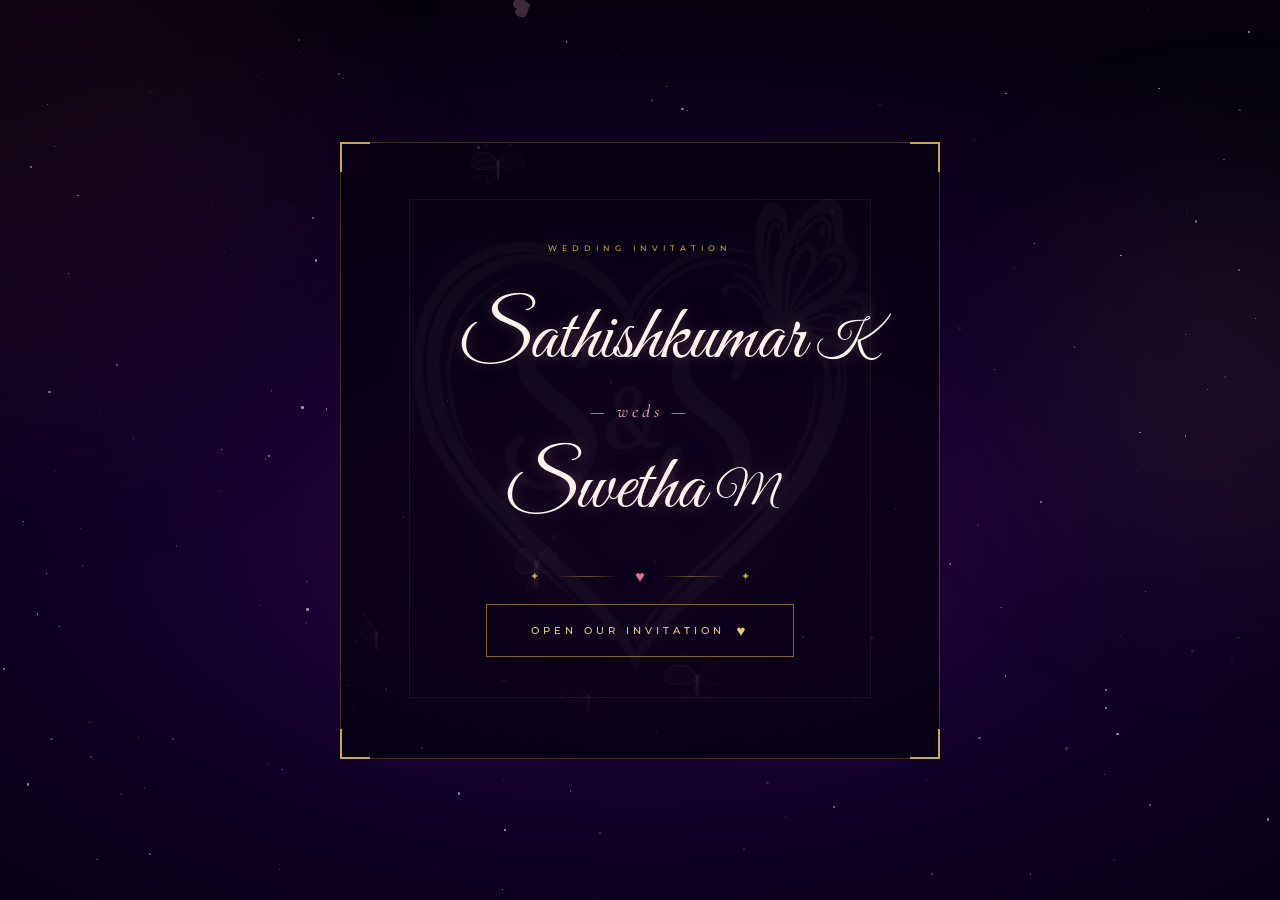
==== commit 04801639: "version 4" ====
--- a/index.html
+++ b/index.html
@@ -159,12 +159,7 @@
       /* 3. Mouse tilt — enabled only after card flip finishes (1.4 s) */
       setTimeout(initCardTilt, 1500);
 
-      /* 4. Name glow pulse — starts after all letters have landed */
-      setTimeout(function () {
-        document.querySelectorAll('.entry-names .n').forEach(function (el) {
-          el.classList.add('n-glowing');
-        });
-      }, 3000);
+      /* 4. Name glow pulse removed — filter on .n clips overflow text on iOS */
 
       /* 5. Shooting stars */
       setTimeout(spawnShootingStar, 800);
@@ -200,6 +195,7 @@
         nameEl.style.background         = 'none';
         nameEl.style.webkitTextFillColor = 'initial';
         nameEl.style.whiteSpace         = 'nowrap';
+        nameEl.style.filter             = 'none'; /* prevent drop-shadow from clipping overflow on iOS */
 
         text.split('').forEach(function (char, i) {
           var s     = document.createElement('span');
@@ -207,14 +203,14 @@
           /* Capital initial after a space (e.g. " K") — scale it down so it
              matches the visual height of the surrounding lowercase script letters */
           var isInitial = (i > 0 && text[i - 1] === ' ');
-          s.style.display                = 'inline-block';
-          s.style.opacity                = '0';
-          s.style.background             = 'linear-gradient(140deg,#fef6ee 0%,#ffdde8 40%,#e8cc80 100%)';
-          s.style.webkitBackgroundClip   = 'text';
-          s.style.backgroundClip         = 'text';
-          s.style.webkitTextFillColor    = 'transparent';
-          s.style.animation              = 'letterDrop 0.60s cubic-bezier(0.175,0.885,0.32,1.275) forwards';
-          s.style.animationDelay         = delay + 's';
+          s.style.display             = 'inline-block';
+          s.style.opacity             = '0';
+          s.style.color               = '#fef6ee';
+          s.style.webkitTextFillColor = '#fef6ee';
+          s.style.background          = 'none';
+          s.style.textShadow          = '0 0 14px rgba(212,116,141,0.35)';
+          s.style.animation           = 'letterDrop 0.60s cubic-bezier(0.175,0.885,0.32,1.275) forwards';
+          s.style.animationDelay      = delay + 's';
           if (isInitial) {
             s.style.fontSize      = '0.58em';
             s.style.verticalAlign = '0.1em';
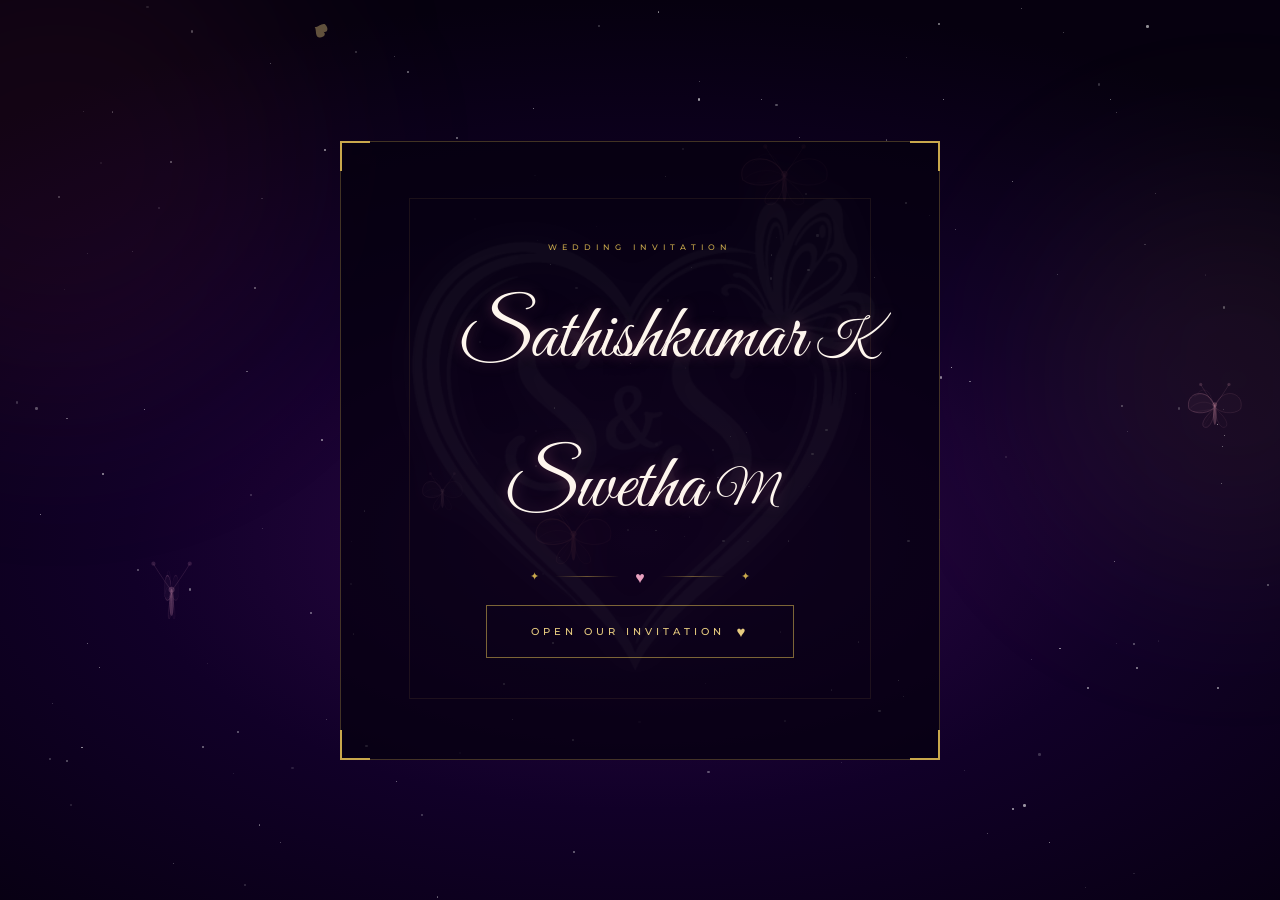
==== commit 65a0fe91: "heart clr changes" ====
--- a/index.html
+++ b/index.html
@@ -121,7 +121,7 @@
       <div class="ornate-rule entry-rule" aria-hidden="true">
         <span class="rule-diamond">✦</span>
         <span class="rule-line"></span>
-        <span class="rule-icon">♥</span>
+        <span class="rule-icon">♥&#xFE0E;</span>
         <span class="rule-line"></span>
         <span class="rule-diamond">✦</span>
       </div>
@@ -132,7 +132,7 @@
         aria-label="Open Wedding Invitation"
       >
         <span>Open Our Invitation</span>
-        <span class="btn-heart" aria-hidden="true">♥</span>
+        <span class="btn-heart" aria-hidden="true">♥&#xFE0E;</span>
       </button>
 
     </div>
--- a/styles.css
+++ b/styles.css
@@ -7,7 +7,7 @@
   --bg-deep:        #06000f;
   --bg-mid:         #0d0025;
   --bg-section:     #08001a;
-  --rose:           #d4768e;
+  --rose:           #e8a0bf;
   --rose-dark:      #9c2d52;
   --rose-light:     #f4a8bc;
   --rose-pale:      #ffdde8;
@@ -110,6 +110,7 @@
   animation: pulseHeart 2s ease infinite;
   display: inline-block;
   flex-shrink: 0;
+  font-family: var(--font-display); /* prevent iOS emoji font override */
 }
 .ornate-rule .rule-diamond {
   font-size: 11px;
@@ -690,7 +691,7 @@
   line-height: 1.65;
 }
 .family-sep {
-  font-family: var(--font-script);
+  font-family: var(--font-display); /* prevent iOS emoji font override on ♥ */
   font-size: clamp(42px, 8vw, 64px);
   color: var(--rose);
   line-height: 1;
